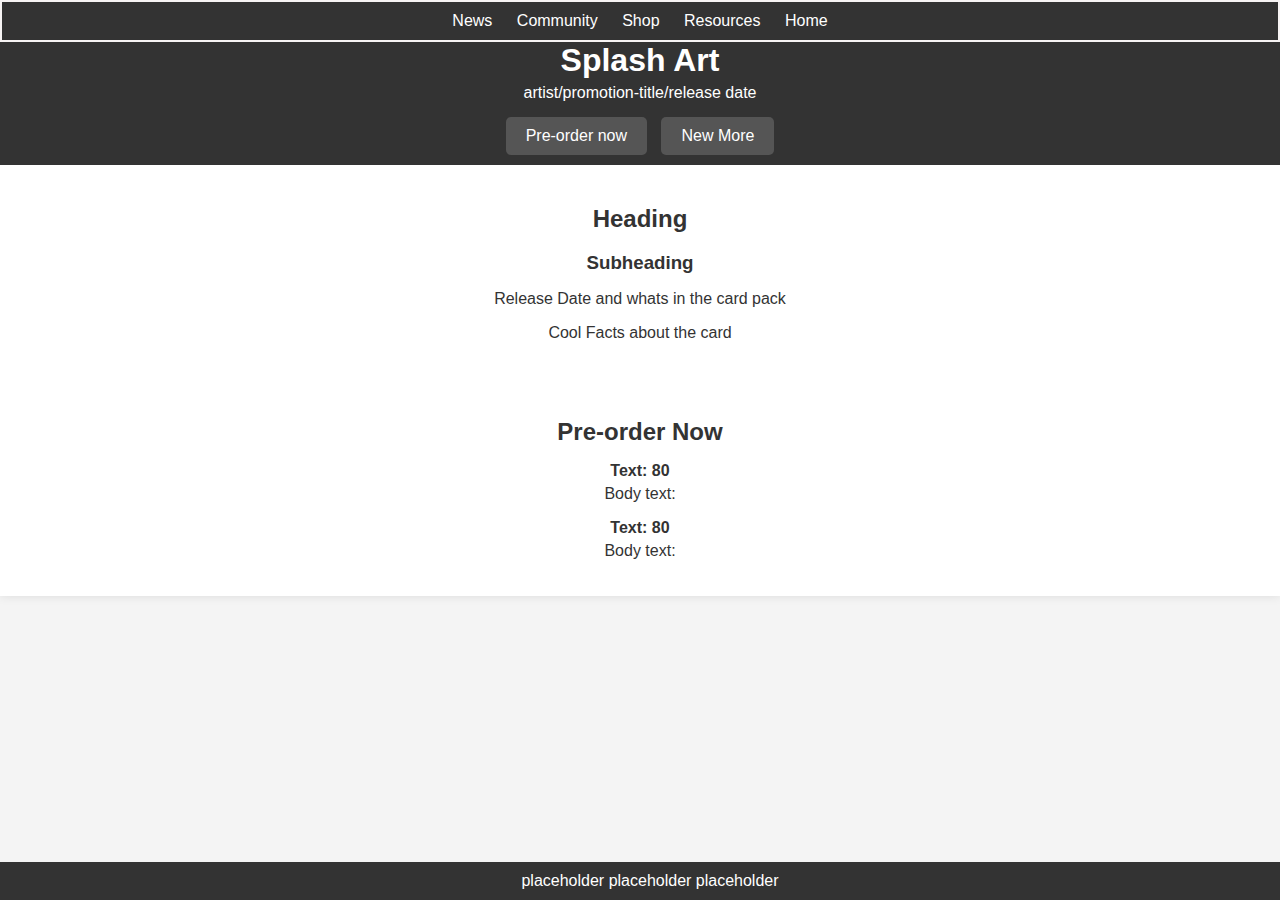
==== index.html @ fa7447fe "index.html and index.css" ====
<!DOCTYPE html>
<html lang="en">
<head>
    <meta charset="UTF-8">
    <meta name="viewport" content="width=device-width, initial-scale=1.0">
    <title>Splash Art</title>
    <link rel="stylesheet" href="./styles/index.css">
</head>
<body>
    <div class="container">
        <header >
            <nav>
                <a href="#">News</a>
                <a href="#">Community</a>
                <a href="#">Shop</a>
                <a href="#">Resources</a>
                <a href="#">Home</a>
            </nav>
            <h1>Splash Art</h1>
            <p>artist/promotion-title/release date</p>
            <a href="#" class="button">Pre-order now</a>
            <a href="#" class="button">New More</a>
        </header>

        <section class="content">
            <h2>Heading</h2>
            <h3>Subheading</h3>
            <p>Release Date and whats in the card pack</p>
            <p>Cool Facts about the card</p>
        </section>

        <section class="pre-order">
            <h2>Pre-order Now</h2>
            <ul>
                <li><strong>Text: 80</strong></li>
                <li>Body text:</li>
            </ul>
            <ul>
                <li><strong>Text: 80</strong></li>
                <li>Body text:</li>
            </ul>
        </section>

        <footer>
            <a href="#">placeholder</a>
            <a href="#">placeholder</a>
            <a href="#">placeholder</a>
        </footer>
  

  
</body>
</html>
---- styles/index.css ----
body {
    font-family: Arial, sans-serif;
    margin: 0;
    padding: 0;
    background-color: #f4f4f4;
    color: #333;   
   
    
}

.container {
    background-color: #fff;
    box-shadow: 0 0 10px rgba(0, 0, 0, 0.1);
    
}

nav {
    color: #fff;
    padding: 10px;
    text-align: center;
    border: 2px solid #f7f4f4; /* change to color that of the wireframe */
    background-color: #333;
    position: sticky;
    top: 0;
    
}

nav a {
    color: #fff;
    text-decoration: none;
    margin: 0 10px;
}

header {
    background-color: #333;
    color: #fff;
    text-align: center;
}

header h1 {
    margin: 0;
}

header p {
    margin: 5px 0;
}

header .button {
    display: inline-block;
    margin: 10px 5px;
    padding: 10px 20px;
    background-color: #555;
    color: #fff;
    text-decoration: none;
    border-radius: 5px;
}

.content {
    padding: 20px;
    text-align: center;
}

.content h2 {
    margin-bottom: 10px;
}

.content h3 {
    margin-bottom: 5px;
}

.pre-order {
    padding: 20px;
    text-align: center;
}

.pre-order h2 {
    margin-bottom: 10px;
}

.pre-order ul {
    list-style-type: none;
    padding: 0;
}

.pre-order ul li {
    margin: 5px 0;
}

footer {
    background-color: #333;
    color: #fff;
    padding: 10px;
    text-align: center;
    width: 100%;
    position: absolute;
    bottom: 0;
}

footer a {
    color: #fff;
    text-decoration: none;
}
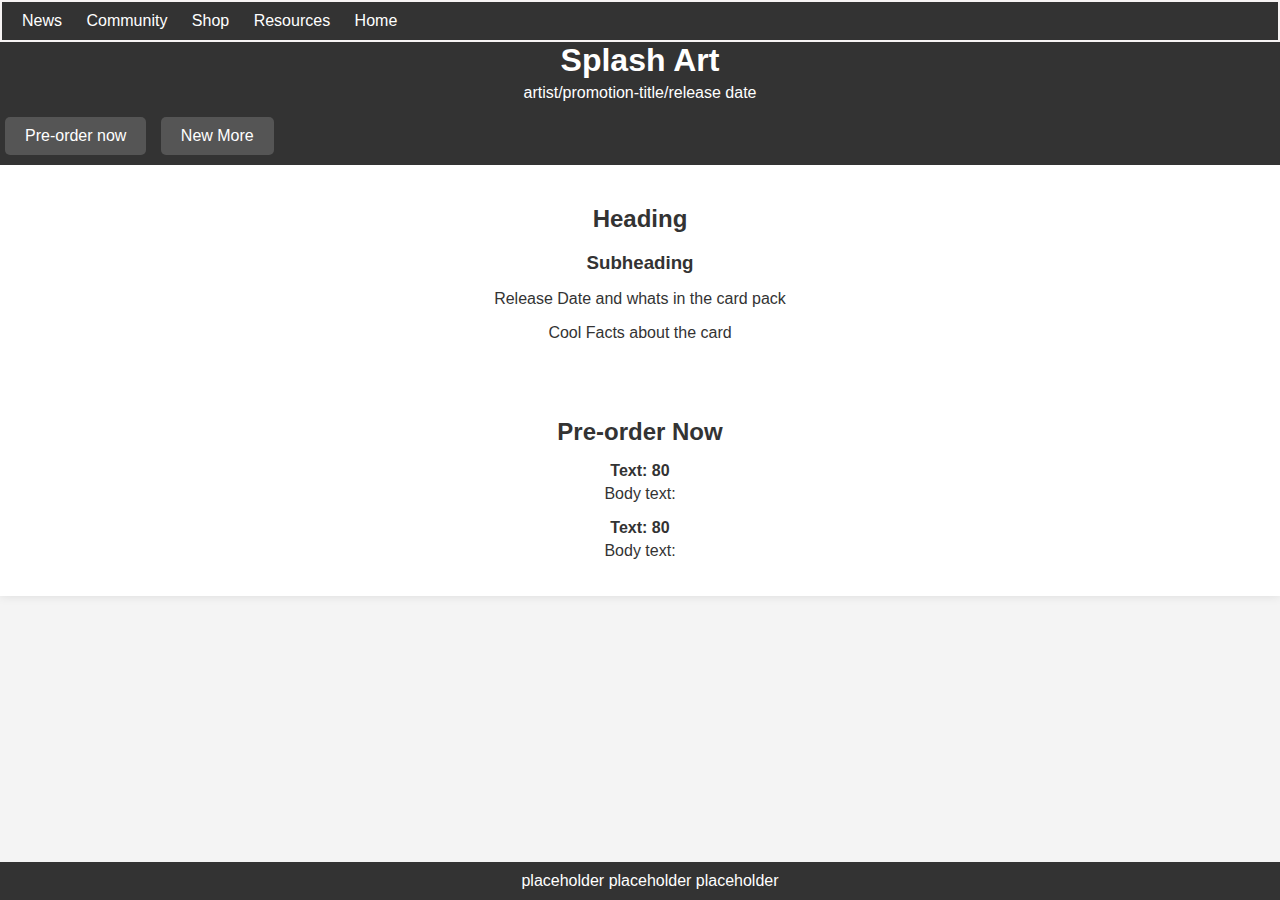
==== commit e3811512: "nav changes" ====
--- a/index.html
+++ b/index.html
@@ -8,14 +8,14 @@
 </head>
 <body>
     <div class="container">
+        <nav>
+            <a href="#">News</a>
+            <a href="#">Community</a>
+            <a href="#">Shop</a>
+            <a href="#">Resources</a>
+            <a href="#">Home</a>
+        </nav>
         <header >
-            <nav>
-                <a href="#">News</a>
-                <a href="#">Community</a>
-                <a href="#">Shop</a>
-                <a href="#">Resources</a>
-                <a href="#">Home</a>
-            </nav>
             <h1>Splash Art</h1>
             <p>artist/promotion-title/release date</p>
             <a href="#" class="button">Pre-order now</a>
--- a/styles/index.css
+++ b/styles/index.css
@@ -17,11 +17,10 @@
 nav {
     color: #fff;
     padding: 10px;
-    text-align: center;
     border: 2px solid #f7f4f4; /* change to color that of the wireframe */
     background-color: #333;
-    position: sticky;
-    top: 0;
+   
+    
     
 }
 
@@ -29,20 +28,23 @@
     color: #fff;
     text-decoration: none;
     margin: 0 10px;
+    
 }
 
 header {
     background-color: #333;
     color: #fff;
-    text-align: center;
+    
 }
 
 header h1 {
     margin: 0;
+    text-align: center;
 }
 
 header p {
     margin: 5px 0;
+    text-align: center;
 }
 
 header .button {
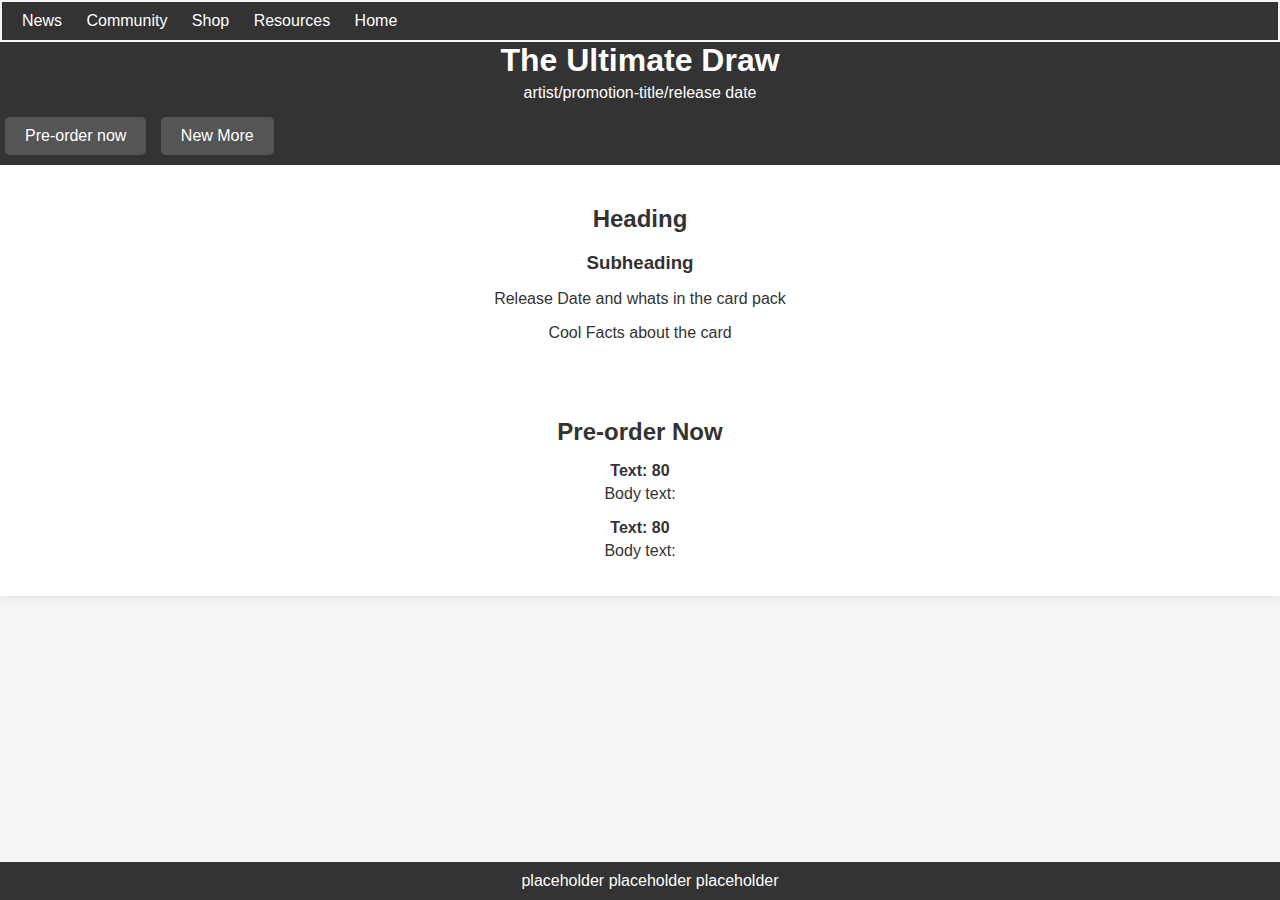
==== commit 82cb9f02: "Update index.html" ====
--- a/index.html
+++ b/index.html
@@ -16,7 +16,7 @@
             <a href="#">Home</a>
         </nav>
         <header >
-            <h1>Splash Art</h1>
+            <h1>The Ultimate Draw </h1>
             <p>artist/promotion-title/release date</p>
             <a href="#" class="button">Pre-order now</a>
             <a href="#" class="button">New More</a>
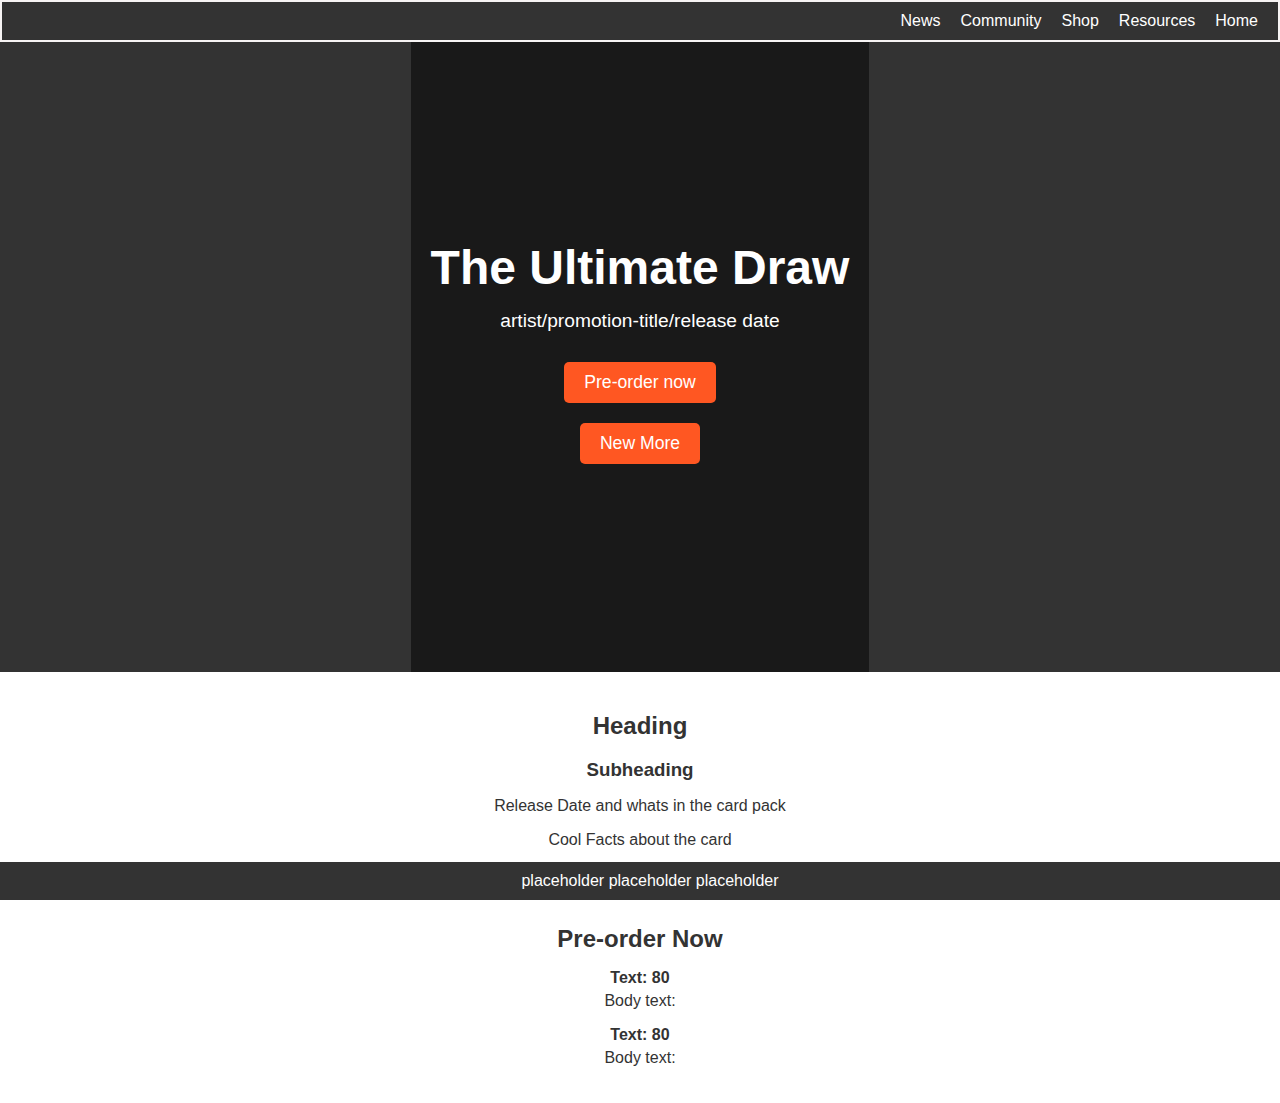
==== commit 6cbe57c6: "Activity work and webpage work" ====
--- a/index.html
+++ b/index.html
@@ -15,11 +15,18 @@
             <a href="#">Resources</a>
             <a href="#">Home</a>
         </nav>
-        <header >
-            <h1>The Ultimate Draw </h1>
-            <p>artist/promotion-title/release date</p>
-            <a href="#" class="button">Pre-order now</a>
-            <a href="#" class="button">New More</a>
+        <header class="hero-section">
+            <video autoplay muted loop playsinline>
+                <source src="./video/pok_tcg_arc clipped.mp4" type="video/mp4">
+                <source src="./video/pok_tcg_arc clipped.mp4" type="video/webm">
+                Your browser does not support the video tag.
+            </video>
+            <div class="hero-content">
+                <h1>The Ultimate Draw</h1>
+                <p>artist/promotion-title/release date</p>
+                <a href="#" class="button">Pre-order now</a>
+                <a href="#" class="button">New More</a>
+            </div>
         </header>
 
         <section class="content">
@@ -46,8 +53,6 @@
             <a href="#">placeholder</a>
             <a href="#">placeholder</a>
         </footer>
-  
-
-  
+    </div>
 </body>
 </html>--- a/styles/index.css
+++ b/styles/index.css
@@ -3,38 +3,36 @@
     margin: 0;
     padding: 0;
     background-color: #f4f4f4;
-    color: #333;   
-   
-    
+    color: #333;
 }
 
 .container {
     background-color: #fff;
     box-shadow: 0 0 10px rgba(0, 0, 0, 0.1);
-    
 }
 
 nav {
+    display: flex;
+    justify-content: flex-end; /* Aligns the anchor tags to the right */
     color: #fff;
     padding: 10px;
+    text-align: center;
     border: 2px solid #f7f4f4; /* change to color that of the wireframe */
     background-color: #333;
-   
-    
-    
+    position: sticky;
+    top: 0;
 }
 
 nav a {
     color: #fff;
     text-decoration: none;
     margin: 0 10px;
-    
 }
 
 header {
     background-color: #333;
     color: #fff;
-    
+    text-align: center;
 }
 
 header h1 {
@@ -47,14 +45,59 @@
     text-align: center;
 }
 
+.hero-section {
+    position: relative;
+    height: 70vh; /* Full viewport height */
+    overflow: hidden;
+    z-index: 1;
+    display: flex;
+    justify-content: center;
+    align-items: center;
+}
+
+video {
+    width: 100%;
+    height: 100%;
+    object-fit: cover;
+    position: absolute;
+    top: 0;
+    left: 0;
+}
+
+.hero-content {
+    position: relative;
+    z-index: 2; /* Elements in this section will remain visible  */
+    color: white;
+    text-align: center;
+    display: flex;
+    flex-direction: column;
+    justify-content: center;
+    align-items: center;
+    height: 100%;
+    background: rgba(0, 0, 0, 0.5); /* Semi-transparent background */
+    padding: 20px;
+    border-radius: 10px;
+}
+
+.hero-content h1 {
+    font-size: 3em;
+    margin-bottom: 10px;
+}
+
+.hero-content p {
+    font-size: 1.2em;
+    margin-bottom: 20px;
+}
+
 header .button {
     display: inline-block;
     margin: 10px 5px;
     padding: 10px 20px;
-    background-color: #555;
+    background-color: #ff5722;
     color: #fff;
     text-decoration: none;
     border-radius: 5px;
+    font-size: 1.1em;
 }
 
 .content {
